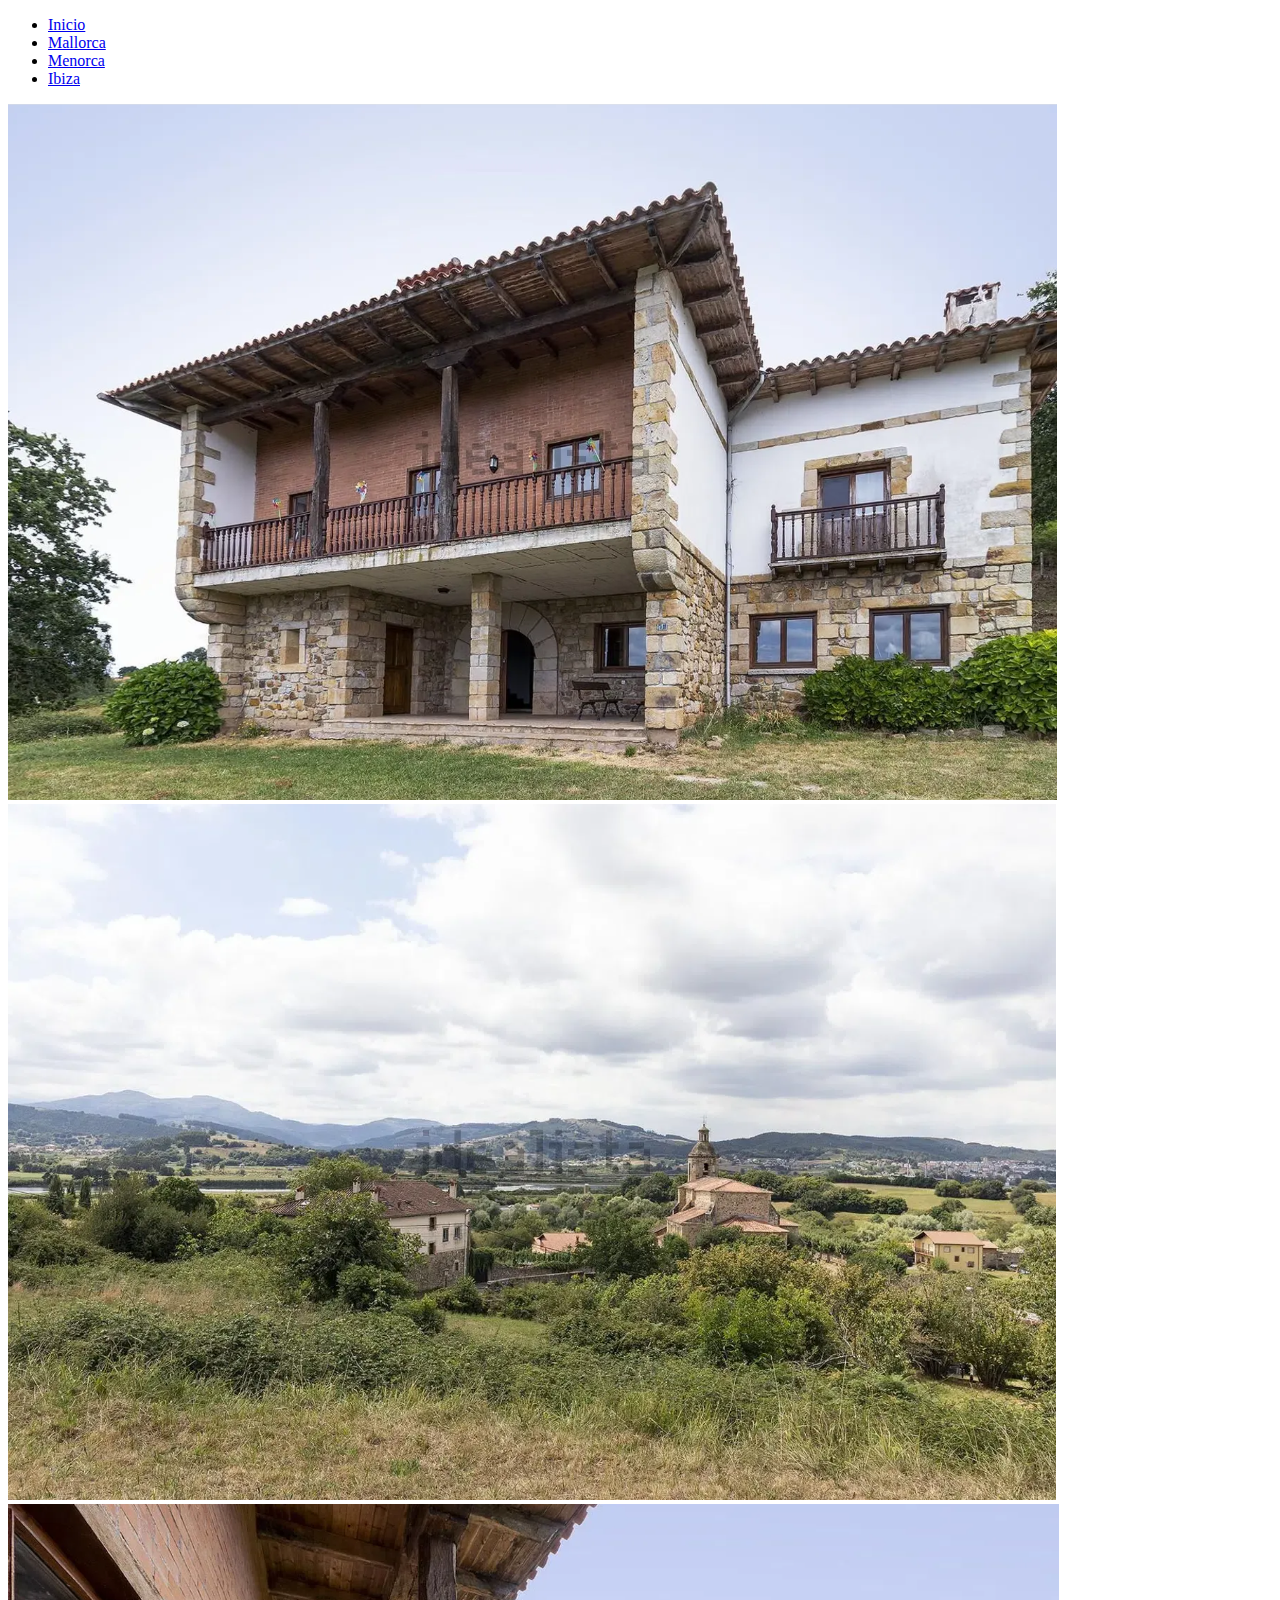
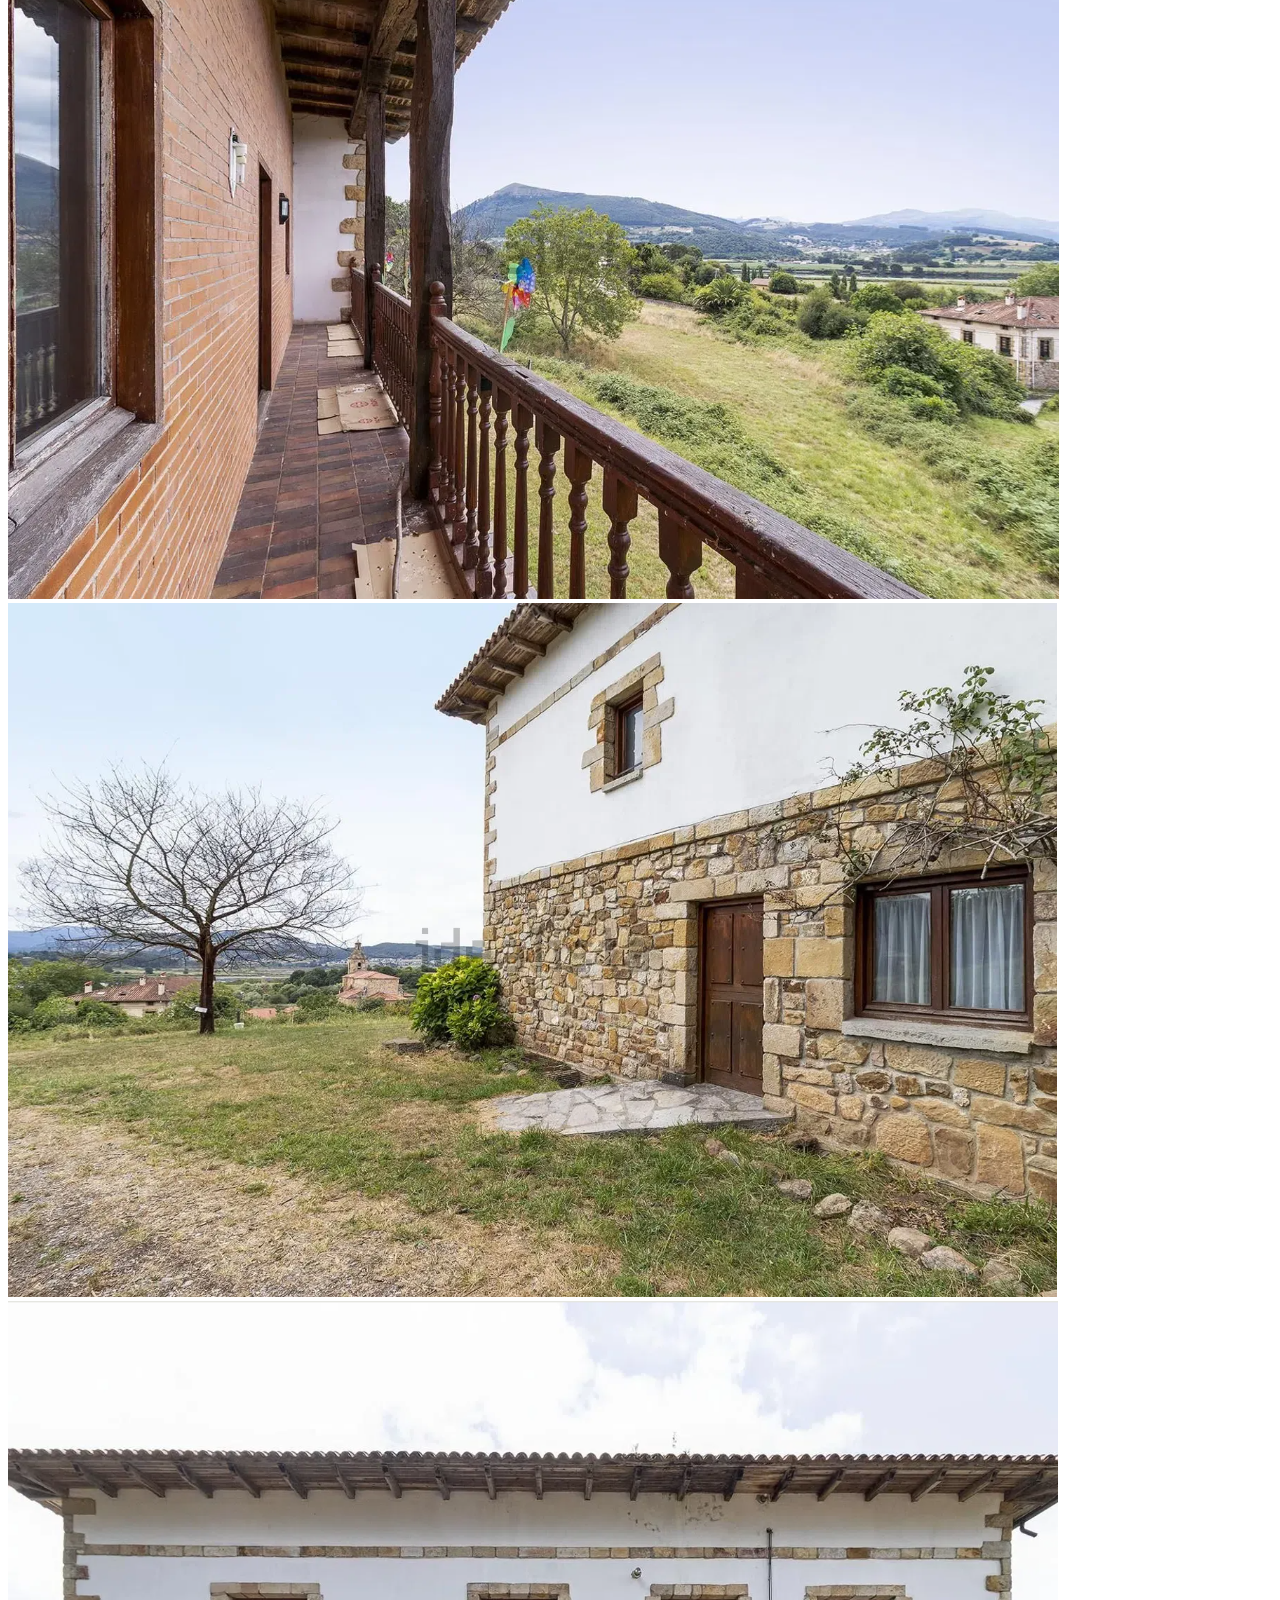
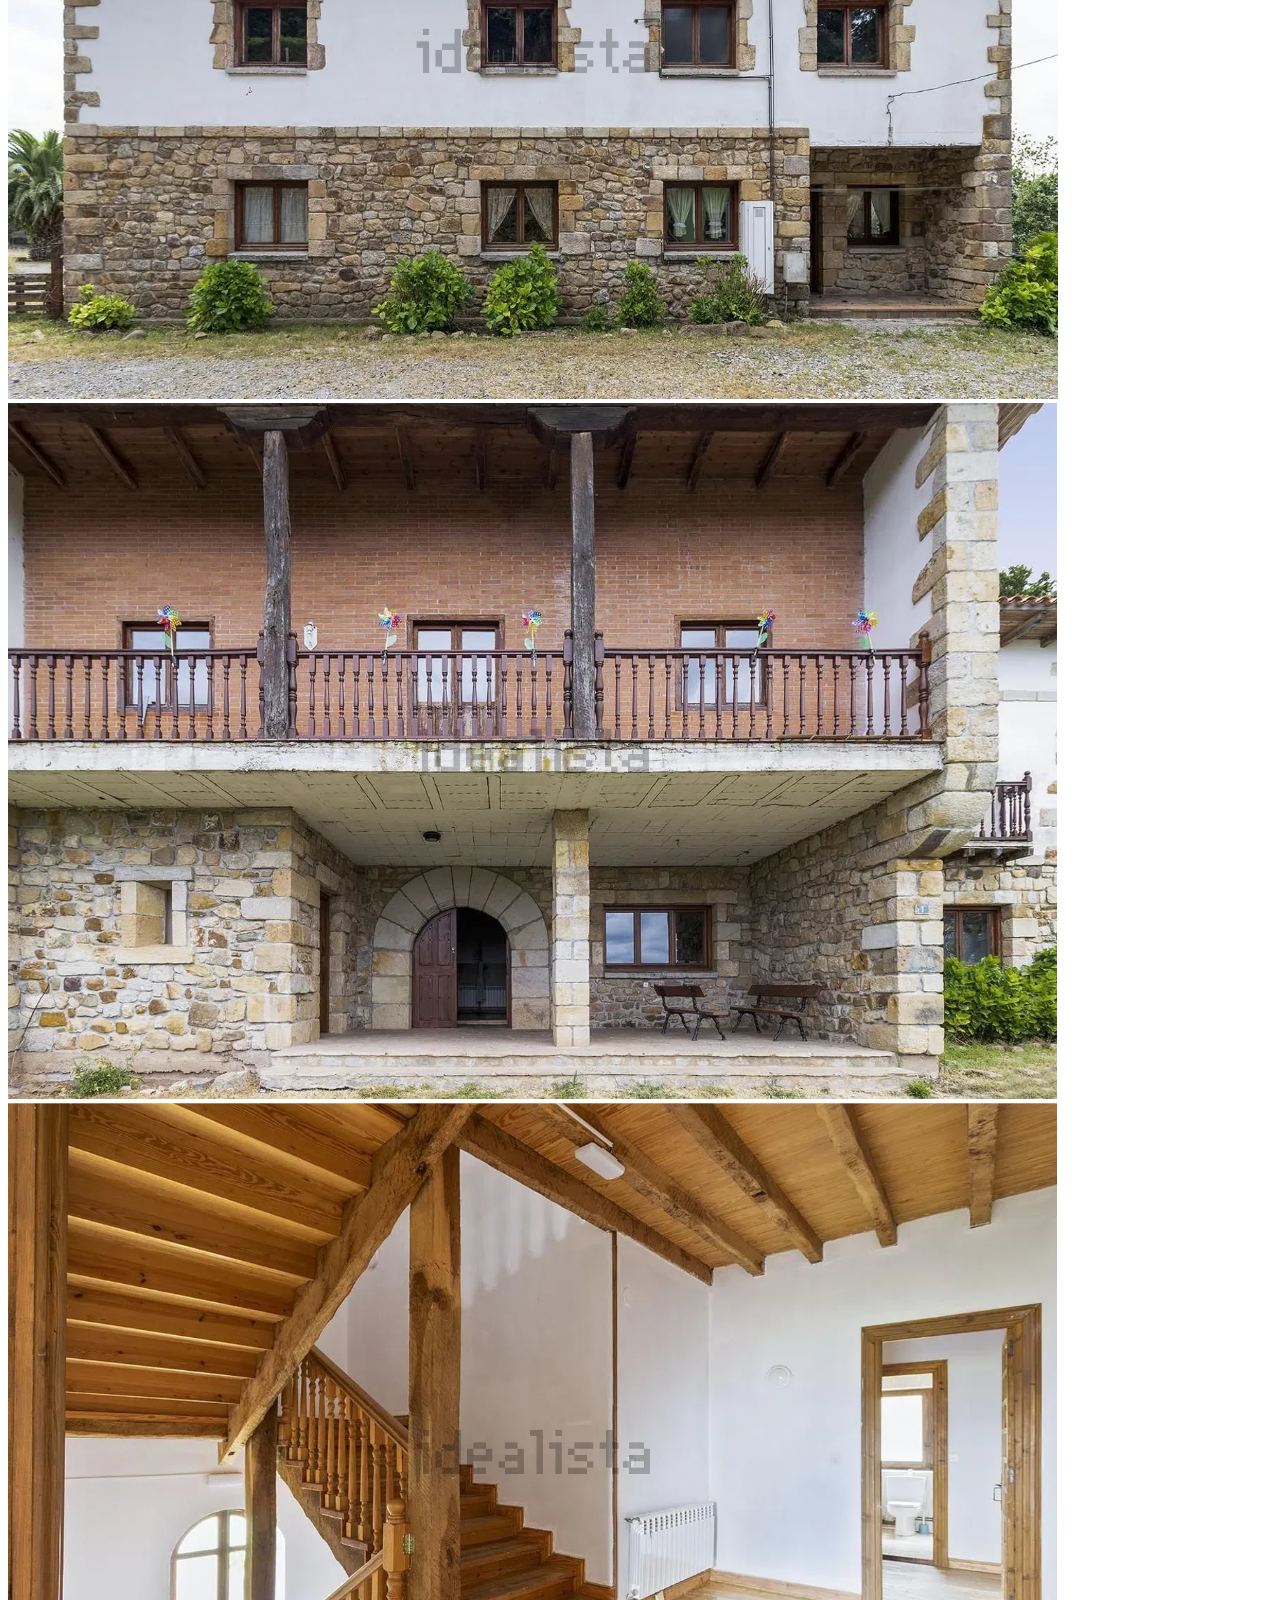
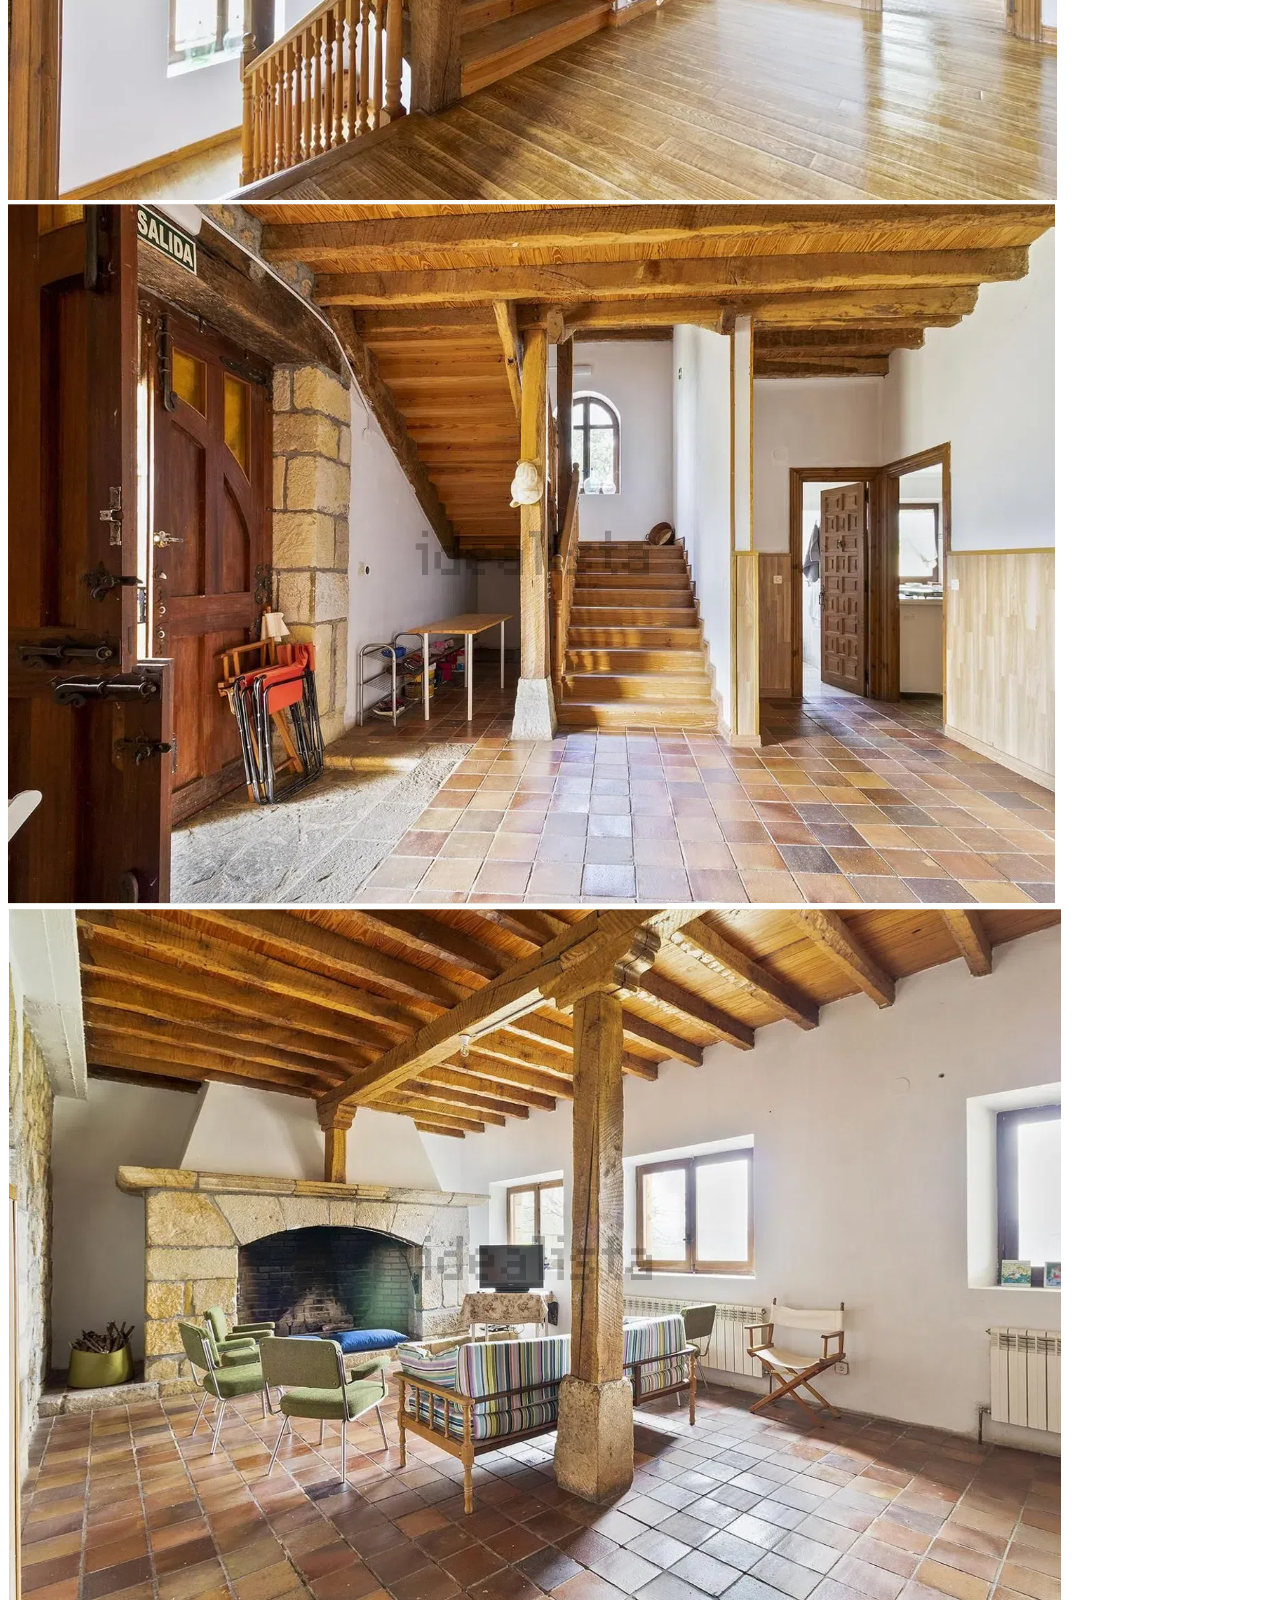
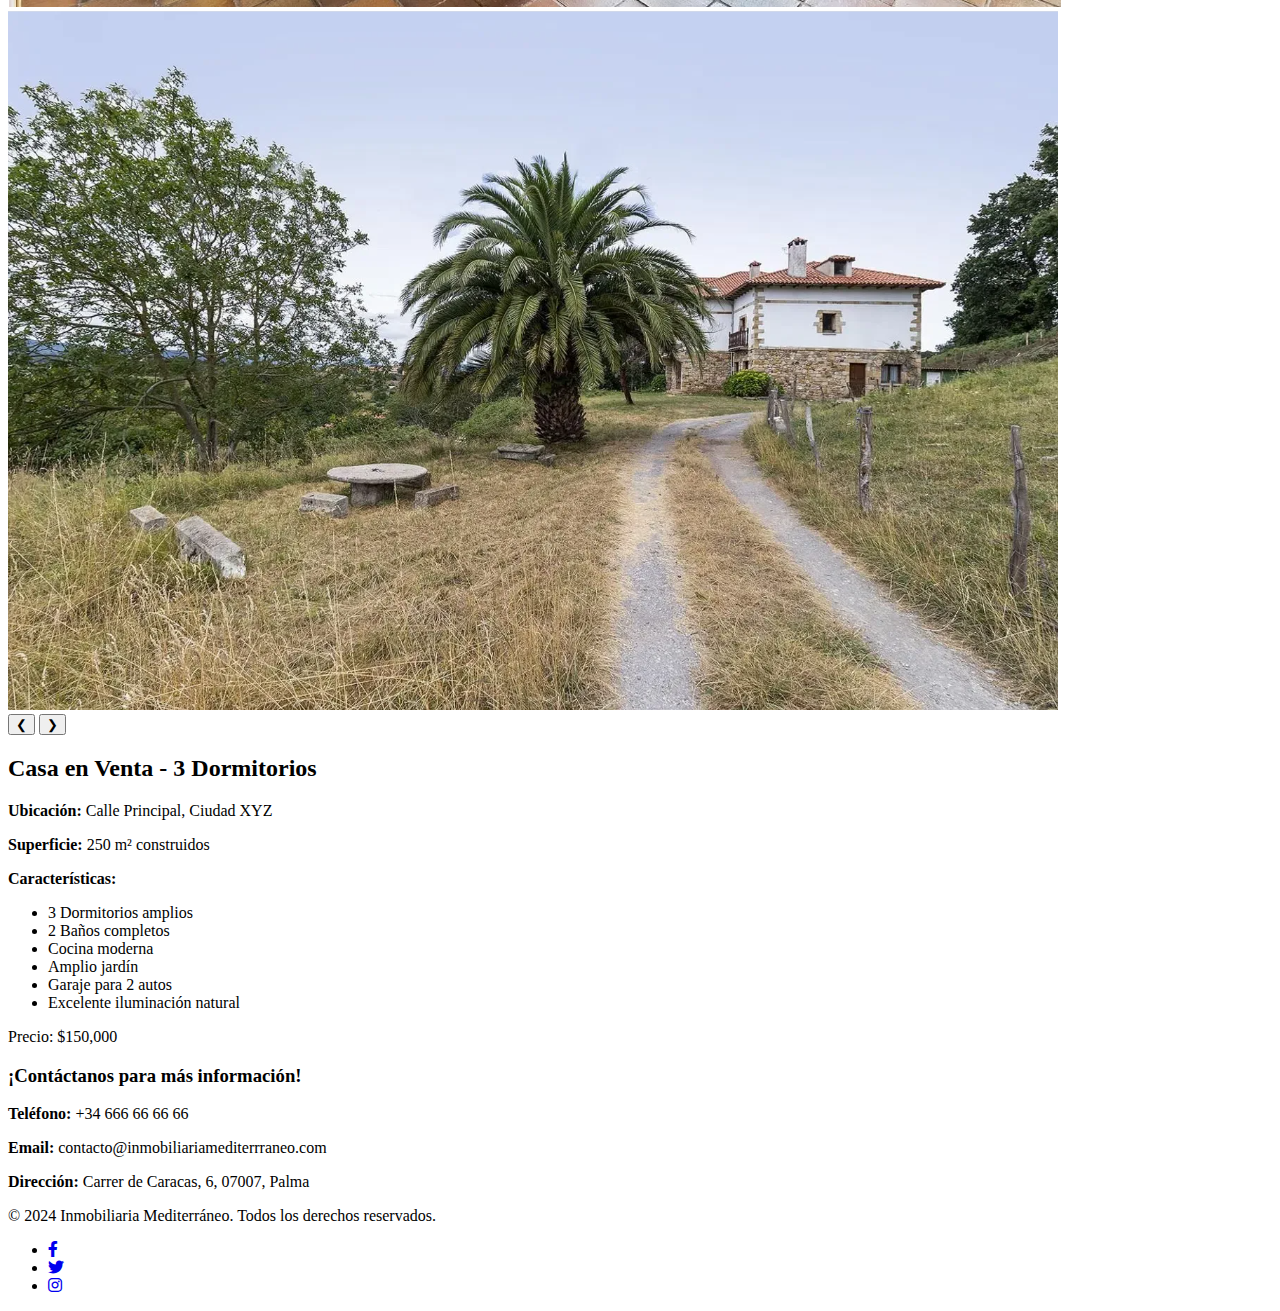
==== casa6.html @ 929da194 "Casa6" ====
<!DOCTYPE html>
<html lang="es">
<head>
    <meta charset="UTF-8">
    <meta name="viewport" content="width=device-width, initial-scale=1.0">
    <meta name="description" content="Venta de casa en excelente ubicación, ideal para tu familia.">
    <link rel="icon" href="images/favicon.png" type="image/x-icon">
    <link rel="stylesheet" href="https://cdnjs.cloudflare.com/ajax/libs/font-awesome/6.0.0-beta3/css/all.min.css">
    <title>Casa en Venta | Inmobiliaria XYZ</title>
    <link rel="stylesheet" href="styles/stylecasas.css">
</head>
<body>

    <header>
        <nav aria-label="Primary Navigation">
            <ul>
                <li><a href="index.html">Inicio</a></li>
                <li><a class="active" href="mallorca.html">Mallorca</a></li>
                <li><a href="menorca.html">Menorca</a></li>
                <li><a href="ibiza.html">Ibiza</a></li>
            </ul>
        </nav>
    </header>
<div class="container">
    <!-- Slider de imágenes -->
    <div class="slider">
        <div class="slides">
            <div class="slide">
                <img src="images/2/casa6_1.png" alt="Vista exterior de la casa">
            </div>
            <div class="slide">
                <img src="images/2/casa6_2.png" alt="Sala de la casa">
            </div>
            <div class="slide">
                <img src="images/2/casa6_3.png" alt="Cocina moderna">
            </div>
        
            <div class="slide">
                <img src="images/2/casa6_4.png" alt="Vista exterior de la casa">
            </div>
            <div class="slide">
                <img src="images/2/casa6_5.png" alt="Sala de la casa">
            </div>
            <div class="slide">
                <img src="images/2/casa6_6.png" alt="Cocina moderna">
            </div>
            <div class="slide">
                <img src="images/2/casa6_7.png" alt="Sala de la casa">
            </div>
            <div class="slide">
                <img src="images/2/casa6_8.png" alt="Cocina moderna">
            </div>
            <div class="slide">
                <img src="images/2/casa6_9.png" alt="Cocina moderna">
            </div>
            <div class="slide">
                <img src="images/2/casa6_10.png" alt="Cocina moderna">
            </div>
        
        
    </div>
        <button class="prev" onclick="moveSlide(-1)">&#10094;</button>
        <button class="next" onclick="moveSlide(1)">&#10095;</button>
    </div>

    <!-- Detalles de la propiedad -->
    <div class="details">
        <h2>Casa en Venta - 3 Dormitorios</h2>
        <p><strong>Ubicación:</strong> Calle Principal, Ciudad XYZ</p>
        <p><strong>Superficie:</strong> 250 m² construidos</p>
        <p><strong>Características:</strong></p>
        <ul>
            <li>3 Dormitorios amplios</li>
            <li>2 Baños completos</li>
            <li>Cocina moderna</li>
            <li>Amplio jardín</li>
            <li>Garaje para 2 autos</li>
            <li>Excelente iluminación natural</li>
        </ul>
        <p class="price">Precio: $150,000</p>
    </div>
</div>

<!-- Sección de contacto -->
<div class="contact-info">
    <h3>¡Contáctanos para más información!</h3>
    <p><strong>Teléfono:</strong> +34 666 66 66 66</p>
    <p><strong>Email:</strong> contacto@inmobiliariamediterrraneo.com</p>
    <p><strong>Dirección:</strong> Carrer de Caracas, 6, 07007, Palma</p>
</div>

<footer>
    <p>&copy; 2024 Inmobiliaria Mediterráneo. Todos los derechos reservados.</p>
    <nav aria-label="Social Media Links">
        <ul>
            <li><a href="https://wwww.facebook.com" target="_blank"><i class="fab fa-facebook-f"></i></a></li>
            <li><a href="https://www.x.com" target="_blank"><i class="fab fa-twitter"></i></a></li>
            <li><a href="https://www.instagram.com" target="_blank"><i class="fab fa-instagram"></i></a></li>
        </ul>
    </nav>
</footer>
<script>
    let currentSlide = 0;

    function moveSlide(direction) {
        const slides = document.querySelector('.slides');
        const totalSlides = document.querySelectorAll('.slide').length;

        currentSlide += direction;

        if (currentSlide < 0) {
            currentSlide = totalSlides - 1;
        } else if (currentSlide >= totalSlides) {
            currentSlide = 0;
        }

        // Desplazamiento horizontal en el contenedor de imágenes
        const slideWidth = document.querySelector('.slide').offsetWidth;
        slides.style.transform = `translateX(-${currentSlide * slideWidth}px)`;
    }
</script>

</body>
</html>
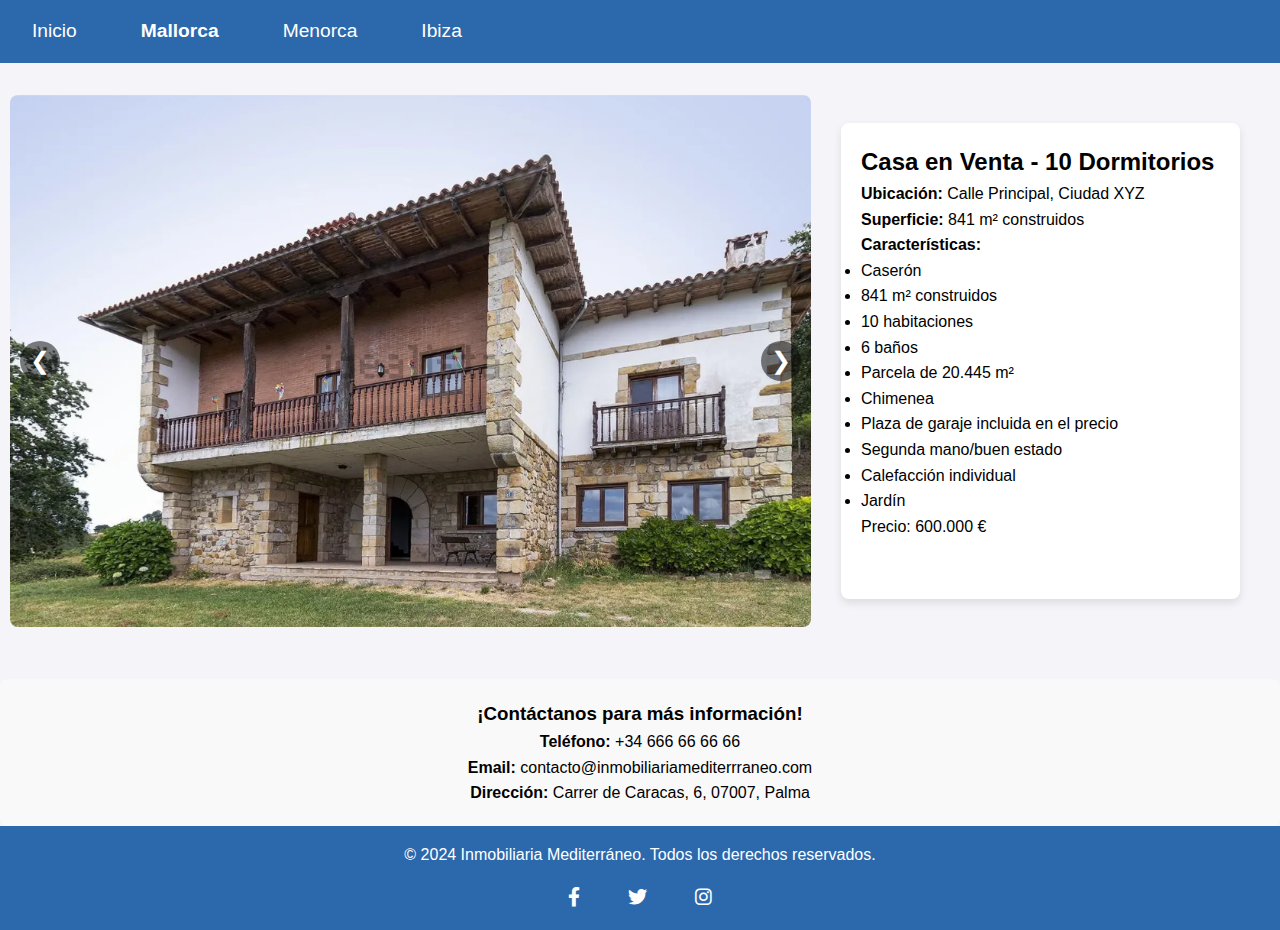
==== commit d4a684f4: "CANVIS" ====
--- a/casa6.html
+++ b/casa6.html
@@ -7,7 +7,7 @@
     <link rel="icon" href="images/favicon.png" type="image/x-icon">
     <link rel="stylesheet" href="https://cdnjs.cloudflare.com/ajax/libs/font-awesome/6.0.0-beta3/css/all.min.css">
     <title>Casa en Venta | Inmobiliaria XYZ</title>
-    <link rel="stylesheet" href="styles/stylecasas.css">
+    <link rel="stylesheet" href="stylecasas.css">
 </head>
 <body>
 
@@ -26,35 +26,35 @@
     <div class="slider">
         <div class="slides">
             <div class="slide">
-                <img src="images/2/casa6_1.png" alt="Vista exterior de la casa">
+                <img src="images/6/casa6_1.png" alt="Vista exterior de la casa">
             </div>
             <div class="slide">
-                <img src="images/2/casa6_2.png" alt="Sala de la casa">
+                <img src="images/6/casa6_2.png" alt="Sala de la casa">
             </div>
             <div class="slide">
-                <img src="images/2/casa6_3.png" alt="Cocina moderna">
+                <img src="images/6/casa6_3.png" alt="Cocina moderna">
             </div>
         
             <div class="slide">
-                <img src="images/2/casa6_4.png" alt="Vista exterior de la casa">
+                <img src="images/6/casa6_4.png" alt="Vista exterior de la casa">
             </div>
             <div class="slide">
-                <img src="images/2/casa6_5.png" alt="Sala de la casa">
+                <img src="images/6/casa6_5.png" alt="Sala de la casa">
             </div>
             <div class="slide">
-                <img src="images/2/casa6_6.png" alt="Cocina moderna">
+                <img src="images/6/casa6_6.png" alt="Cocina moderna">
             </div>
             <div class="slide">
-                <img src="images/2/casa6_7.png" alt="Sala de la casa">
+                <img src="images/6/casa6_7.png" alt="Sala de la casa">
             </div>
             <div class="slide">
-                <img src="images/2/casa6_8.png" alt="Cocina moderna">
+                <img src="images/6/casa6_8.png" alt="Cocina moderna">
             </div>
             <div class="slide">
-                <img src="images/2/casa6_9.png" alt="Cocina moderna">
+                <img src="images/6/casa6_9.png" alt="Cocina moderna">
             </div>
             <div class="slide">
-                <img src="images/2/casa6_10.png" alt="Cocina moderna">
+                <img src="images/6/casa6_10.png" alt="Cocina moderna">
             </div>
         
         
@@ -63,23 +63,27 @@
         <button class="next" onclick="moveSlide(1)">&#10095;</button>
     </div>
 
-    <!-- Detalles de la propiedad -->
+     <!-- Detalles de la propiedad -->
     <div class="details">
-        <h2>Casa en Venta - 3 Dormitorios</h2>
+        <h2>Casa en Venta - 10 Dormitorios</h2>
         <p><strong>Ubicación:</strong> Calle Principal, Ciudad XYZ</p>
-        <p><strong>Superficie:</strong> 250 m² construidos</p>
+        <p><strong>Superficie:</strong> 841 m² construidos</p>
         <p><strong>Características:</strong></p>
         <ul>
-            <li>3 Dormitorios amplios</li>
-            <li>2 Baños completos</li>
-            <li>Cocina moderna</li>
-            <li>Amplio jardín</li>
-            <li>Garaje para 2 autos</li>
-            <li>Excelente iluminación natural</li>
+            <li>Caserón</li>
+            <li>841 m² construidos</li>
+            <li>10 habitaciones</li>
+            <li>6 baños</li>
+            <li>Parcela de 20.445 m²</li>
+            <li>Chimenea</li>
+            <li>Plaza de garaje incluida en el precio</li>
+            <li>Segunda mano/buen estado</li>
+            <li>Calefacción individual</li>
+            <li>Jardín</li>
         </ul>
-        <p class="price">Precio: $150,000</p>
+        <p class="price">Precio: 600.000 €</p>
     </div>
-</div>
+    </div>
 
 <!-- Sección de contacto -->
 <div class="contact-info">
--- a/stylecasas.css
+++ b/stylecasas.css
@@ -0,0 +1,341 @@
+/* Reset básico */
+* {
+    margin: 0;
+    padding: 0;
+    box-sizing: border-box;
+}
+
+html, body {
+    height: 100%; /* Asegura que html y body ocupen el 100% de la altura */
+    margin: 0; /* Elimina el margen predeterminado */
+    padding: 0;
+    font-family: Arial, sans-serif;
+    line-height: 1.6;
+    display: flex;
+    flex-direction: column; /* Apila los elementos verticalmente */
+    background-color: #f4f4f9;
+}
+
+/* Estilo del contenedor principal */
+main {
+    flex: 1; /* Permite que el main crezca y ocupe el espacio disponible */
+    padding: 2rem; /* Mantén el relleno que desees */
+    display: flex;
+    flex-direction: column;
+    align-items: center;
+    gap: 2rem;
+}
+
+/* Sección principal de la página */
+section[aria-labelledby="inicio"] {
+    background-image: url(images/home.jpg);
+    background-repeat: no-repeat;
+    background-size: cover;
+    display: flex;
+    align-items: center;
+    justify-content: center;
+    width: 100%;
+    height: 400px; /* Puedes ajustar la altura según sea necesario */
+}
+
+#logo_inicio {
+    max-width: 100%; /* Asegura que la imagen no se salga del contenedor */
+    height: auto; /* Mantiene la proporción de la imagen */
+}
+
+header {
+    background-color: #2c68ac;
+    color: #fff;
+    padding: 1rem;
+    display: flex;
+    flex-direction: column;
+    align-items: flex-start;
+}
+nav {
+    width: 100%; /* Asegura que el nav ocupe el ancho completo */
+}
+nav ul {
+    display: flex;
+    justify-content: flex-start; /* Alinea los elementos a la izquierda */
+    list-style: none;
+    gap: 2rem; /* Aumenta el espacio entre los enlaces */
+    font-size: 1.2rem; /* Aumenta el tamaño de la fuente */
+}
+
+nav a {
+    color: #fff;
+    text-decoration: none;
+    padding: 0.5rem 1rem;
+    transition: background-color 0.3s ease; /* Transición suave para el efecto */
+}
+nav a:hover {
+    background-color: #1c3b7f; /* Tono de azul oscuro */
+    border-radius: 4px; /* Opción para redondear los bordes del efecto hover */
+}
+
+nav a.active {
+    font-weight: bold;
+}
+
+/* Sección de búsqueda y filtros */
+section[aria-labelledby="menu-title"] {
+    display: flex;
+    flex-direction: column;
+    align-items: center;
+    gap: 1rem;
+}
+
+form {
+    display: flex;
+    flex-wrap: wrap;
+    justify-content: center;
+    gap: 1rem;
+}
+
+input[type="text"],
+select,
+button {
+    padding: 0.5rem;
+    font-size: 1rem;
+}
+
+/* Sección de propiedades */
+section[aria-labelledby="properties-title"] {
+    display: flex;
+    flex-wrap: wrap;
+    gap: 2rem;
+    justify-content: center; /* Alinea las tarjetas al centro horizontalmente */
+}
+
+article {
+    background-color: #2c68ac;
+    padding: 1rem;
+    border-radius: 8px;
+    width: 300px;
+    display: flex;
+    flex-direction: column;
+    align-items: center;
+    text-align: center;
+    color: #fff;
+}
+
+article img {
+    width: 100%;
+    height: auto;
+    border-radius: 8px;
+    margin-bottom: 1rem;
+}
+
+/* Pie de página */
+footer {
+    background-color: #2c68ac;
+    color: #fff;
+    padding: 1rem;
+    text-align: center;
+}
+
+footer nav ul {
+    display: flex;
+    justify-content: center;
+    list-style: none;
+    gap: 1rem;
+}
+
+footer nav a {
+    color: #fff;
+    text-decoration: none;
+}
+
+footer p {
+    margin-bottom: 1rem;
+}
+
+/* Contenedor para elementos en filas */
+.container {
+    width: 100%;
+    margin: 20px auto;
+    height: auto;
+    display: flex;
+    flex-direction: row;
+    justify-content: space-between;
+    flex: 1;
+    padding: 10px;
+}
+
+/* Slider de imágenes */
+.slider {
+    width: 100%;
+    position: relative;
+    max-width: 1000px;
+    margin: 0 auto;
+    overflow: hidden;
+}
+
+.slides {
+    display: flex;
+    transition: transform 0.5s ease-in-out;
+}
+
+.slide {
+    width: 100%;
+    flex-shrink: 0;
+    display: flex;
+    justify-content: center;
+    align-items: center;
+}
+/* .slide {
+    width: 100%;
+    flex-shrink: 0;
+} */
+
+/* .slide img {
+    width: auto;
+    height: auto;
+    max-height: 700px;
+    border-radius: 8px;
+    cursor: pointer;
+    object-fit: contain;
+    object-position: center;
+} */
+
+.slide img {
+    max-width: 100%;
+    max-height: 700px;
+    object-fit: contain;
+    object-position: center;
+    border-radius: 8px;
+    cursor: pointer;
+}
+
+/* Botones de navegación del slider
+.prev, .next {
+    position: absolute;
+    top: 50%;
+    transform: translateY(-50%);
+    background-color: rgba(0, 0, 0, 0.5);
+    color: white;
+    font-size: 24px;
+    border: none;
+    padding: 10px;
+    cursor: pointer;
+    z-index: 10;
+    border-radius: 50%;
+}
+
+.prev {
+    left: 10px;
+}
+
+.next {
+    right: 10px;
+}
+ */
+ /* Navigation buttons for the slider */
+.prev, .next {
+    position: absolute;
+    top: 50%;
+    transform: translateY(-50%);
+    background-color: rgba(0, 0, 0, 0.5);
+    color: white;
+    font-size: 24px;
+    border: none;
+    width: 40px;
+    height: 40px;
+    cursor: pointer;
+    z-index: 10;
+    border-radius: 50%; /* Makes the button circular */
+    display: flex;
+    align-items: center;
+    justify-content: center;
+    padding: 0; /* Remove extra padding for perfect centering */
+}
+
+.prev {
+    left: 10px;
+}
+
+.next {
+    right: 10px;
+}
+
+.prev:hover, .next:hover {
+    background-color: rgba(0, 0, 0, 0.7); /* Slightly darker on hover */
+}
+
+/* Detalles de la propiedad */
+.details {
+    width: 48%;
+    background-color: #ffffff;
+    padding: 20px;
+    margin: 30px;
+    border-radius: 8px;
+    box-shadow: 0 4px 8px rgba(0, 0, 0, 0.1);
+}
+
+/* Información de contacto */
+.contact-info {
+    background-color: #f9f9f9;
+    padding: 20px;
+    border-radius: 8px;
+    margin-top: 20px;
+    text-align: center;
+}
+
+/* Media Queries */
+@media (max-width: 768px) {
+    header h1 {
+        font-size: 28px;
+    }
+
+    .details h2 {
+        font-size: 24px;
+    }
+
+    .details p {
+        font-size: 16px;
+    }
+
+    .contact-info h3 {
+        font-size: 20px;
+    }
+
+    .contact-info p {
+        font-size: 16px;
+    }
+
+    /* Hacer que los botones de navegación del slider desaparezcan en pantallas pequeñas */
+    .prev, .next {
+        display: none;
+    }
+}
+
+@media (max-width: 480px) {
+    header h1 {
+        font-size: 24px;
+    }
+
+    header p {
+        font-size: 16px;
+    }
+
+    .details h2 {
+        font-size: 20px;
+    }
+
+    .details p {
+        font-size: 14px;
+    }
+
+    .contact-info h3 {
+        font-size: 18px;
+    }
+
+    .contact-info p {
+        font-size: 14px;
+    }
+
+    /* Hacer que los botones de navegación del slider desaparezcan en pantallas pequeñas */
+    .prev, .next {
+        display: none;
+    }
+}
